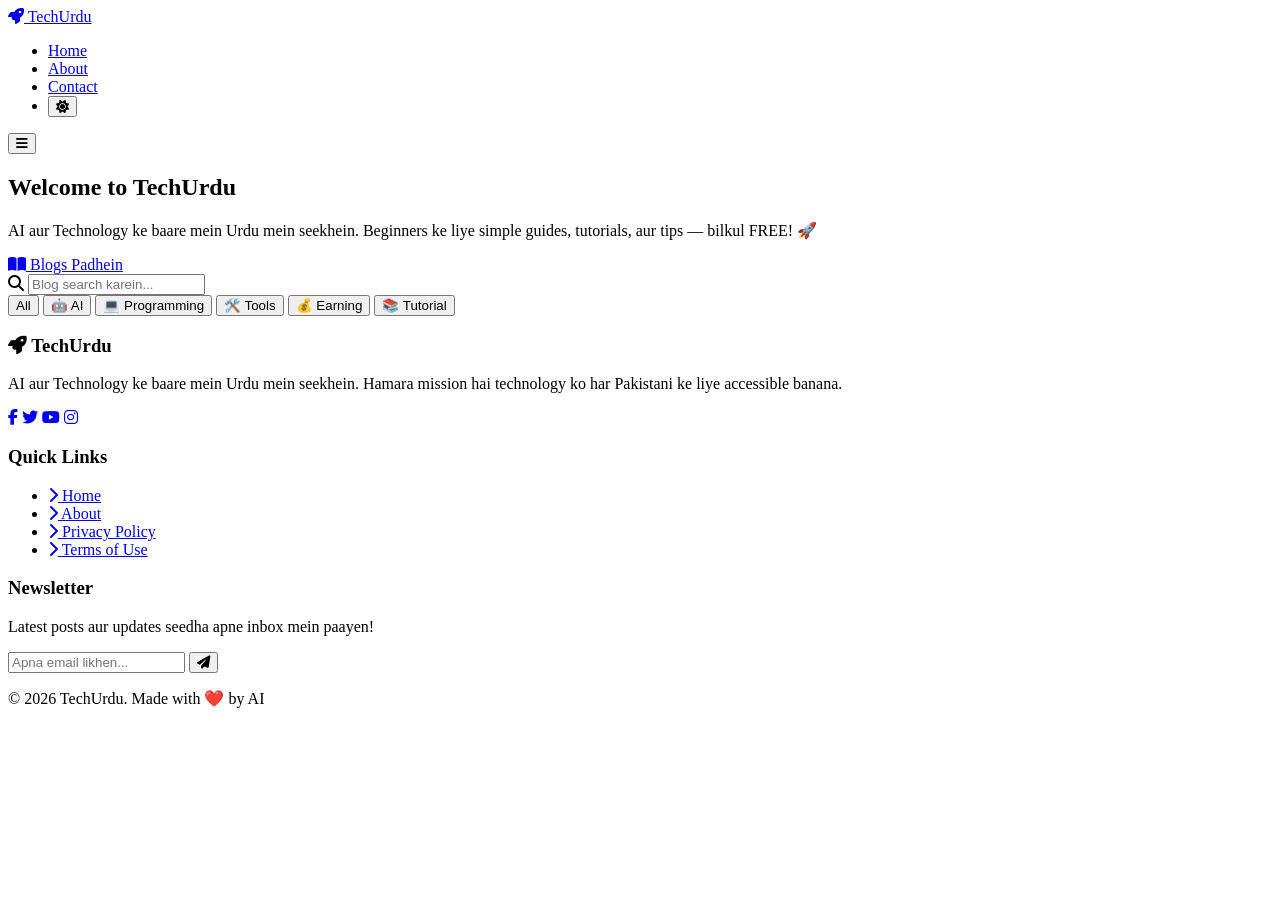
==== index.html @ f4167344 "Add files via upload" ====
<!DOCTYPE html>
<html lang="ur" data-theme="dark">
<head>
    <meta charset="UTF-8">
    <meta name="viewport" content="width=device-width, initial-scale=1.0">
    <title>TechUrdu — AI & Technology Blog in Urdu</title>
    <meta name="description" content="AI aur Technology ke baare mein Urdu mein seekhein. Beginners ke liye guides, tutorials, aur latest tech news.">
    
    <!-- Font Awesome -->
    <link rel="stylesheet" href="https://cdnjs.cloudflare.com/ajax/libs/font-awesome/6.5.1/css/all.min.css">
    
    <!-- Custom CSS -->
    <link rel="stylesheet" href="css/style.css">
    
    <!-- Favicon -->
    <link rel="icon" type="image/svg+xml" href="data:image/svg+xml,<svg xmlns='http://www.w3.org/2000/svg' viewBox='0 0 100 100'><text y='.9em' font-size='90'>🚀</text></svg>">
</head>
<body>

    <!-- Loader -->
    <div class="loader-wrapper" id="loader">
        <div class="spinner"></div>
    </div>

    <!-- Progress Bar -->
    <div class="progress-container">
        <div class="progress-bar" id="progress-bar"></div>
    </div>

    <!-- Header / Navigation -->
    <header>
        <nav class="container">
            <a href="index.html" class="logo">
                <i class="fas fa-rocket"></i> TechUrdu
            </a>
            
            <ul class="nav-links" id="nav-links">
                <li><a href="index.html" class="active">Home</a></li>
                <li><a href="about.html">About</a></li>
                <li><a href="#footer">Contact</a></li>
                <li>
                    <button class="theme-toggle" id="theme-toggle" title="Toggle Theme">
                        <i class="fas fa-sun"></i>
                    </button>
                </li>
            </ul>
            
            <button class="hamburger" id="hamburger">
                <i class="fas fa-bars"></i>
            </button>
        </nav>
    </header>

    <!-- Hero Section -->
    <section class="hero">
        <div class="container">
            <h1 class="animate-on-scroll">
                Welcome to <span>TechUrdu</span>
            </h1>
            <p class="animate-on-scroll">
                AI aur Technology ke baare mein Urdu mein seekhein. Beginners ke liye simple guides, tutorials, aur tips — bilkul FREE! 🚀
            </p>
            <a href="#blog-section" class="btn-primary animate-on-scroll">
                <i class="fas fa-book-open"></i> Blogs Padhein
            </a>
        </div>
    </section>

    <!-- Search & Filter Section -->
    <section class="search-filter-section" id="blog-section">
        <div class="container">
            <!-- Search Bar -->
            <div class="search-bar animate-on-scroll">
                <i class="fas fa-search"></i>
                <input type="text" id="search-input" placeholder="Blog search karein...">
            </div>

            <!-- Category Filter -->
            <div class="category-filter animate-on-scroll">
                <button class="cat-pill active" data-category="All">All</button>
                <button class="cat-pill" data-category="AI">🤖 AI</button>
                <button class="cat-pill" data-category="Programming">💻 Programming</button>
                <button class="cat-pill" data-category="Tools">🛠️ Tools</button>
                <button class="cat-pill" data-category="Earning">💰 Earning</button>
                <button class="cat-pill" data-category="Tutorial">📚 Tutorial</button>
            </div>
        </div>
    </section>

    <!-- Blog Grid -->
    <section>
        <div class="container">
            <div class="blog-grid" id="blog-grid">
                <!-- Blog cards will be rendered by main.js -->
            </div>
        </div>
    </section>

    <!-- Footer -->
    <footer id="footer">
        <div class="container">
            <div class="footer-grid">
                <!-- About Column -->
                <div class="footer-col">
                    <h3><i class="fas fa-rocket"></i> TechUrdu</h3>
                    <p>AI aur Technology ke baare mein Urdu mein seekhein. Hamara mission hai technology ko har Pakistani ke liye accessible banana.</p>
                    <div class="social-links">
                        <a href="#" title="Facebook"><i class="fab fa-facebook-f"></i></a>
                        <a href="#" title="Twitter"><i class="fab fa-twitter"></i></a>
                        <a href="#" title="YouTube"><i class="fab fa-youtube"></i></a>
                        <a href="#" title="Instagram"><i class="fab fa-instagram"></i></a>
                    </div>
                </div>

                <!-- Quick Links Column -->
                <div class="footer-col">
                    <h3>Quick Links</h3>
                    <ul class="footer-links">
                        <li><a href="index.html"><i class="fas fa-chevron-right"></i> Home</a></li>
                        <li><a href="about.html"><i class="fas fa-chevron-right"></i> About</a></li>
                        <li><a href="#"><i class="fas fa-chevron-right"></i> Privacy Policy</a></li>
                        <li><a href="#"><i class="fas fa-chevron-right"></i> Terms of Use</a></li>
                    </ul>
                </div>

                <!-- Newsletter Column -->
                <div class="footer-col">
                    <h3>Newsletter</h3>
                    <p>Latest posts aur updates seedha apne inbox mein paayen!</p>
                    <form class="newsletter-form" id="newsletter-form">
                        <input type="email" placeholder="Apna email likhen..." required>
                        <button type="submit" class="btn-primary">
                            <i class="fas fa-paper-plane"></i>
                        </button>
                    </form>
                </div>
            </div>

            <div class="footer-bottom">
                <p>&copy; 2026 TechUrdu. Made with ❤️ by AI</p>
            </div>
        </div>
    </footer>

    <!-- Scripts -->
    <script src="js/blog-data.js"></script>
    <script src="js/main.js"></script>
    <script src="js/chatbot.js"></script>
</body>
</html>
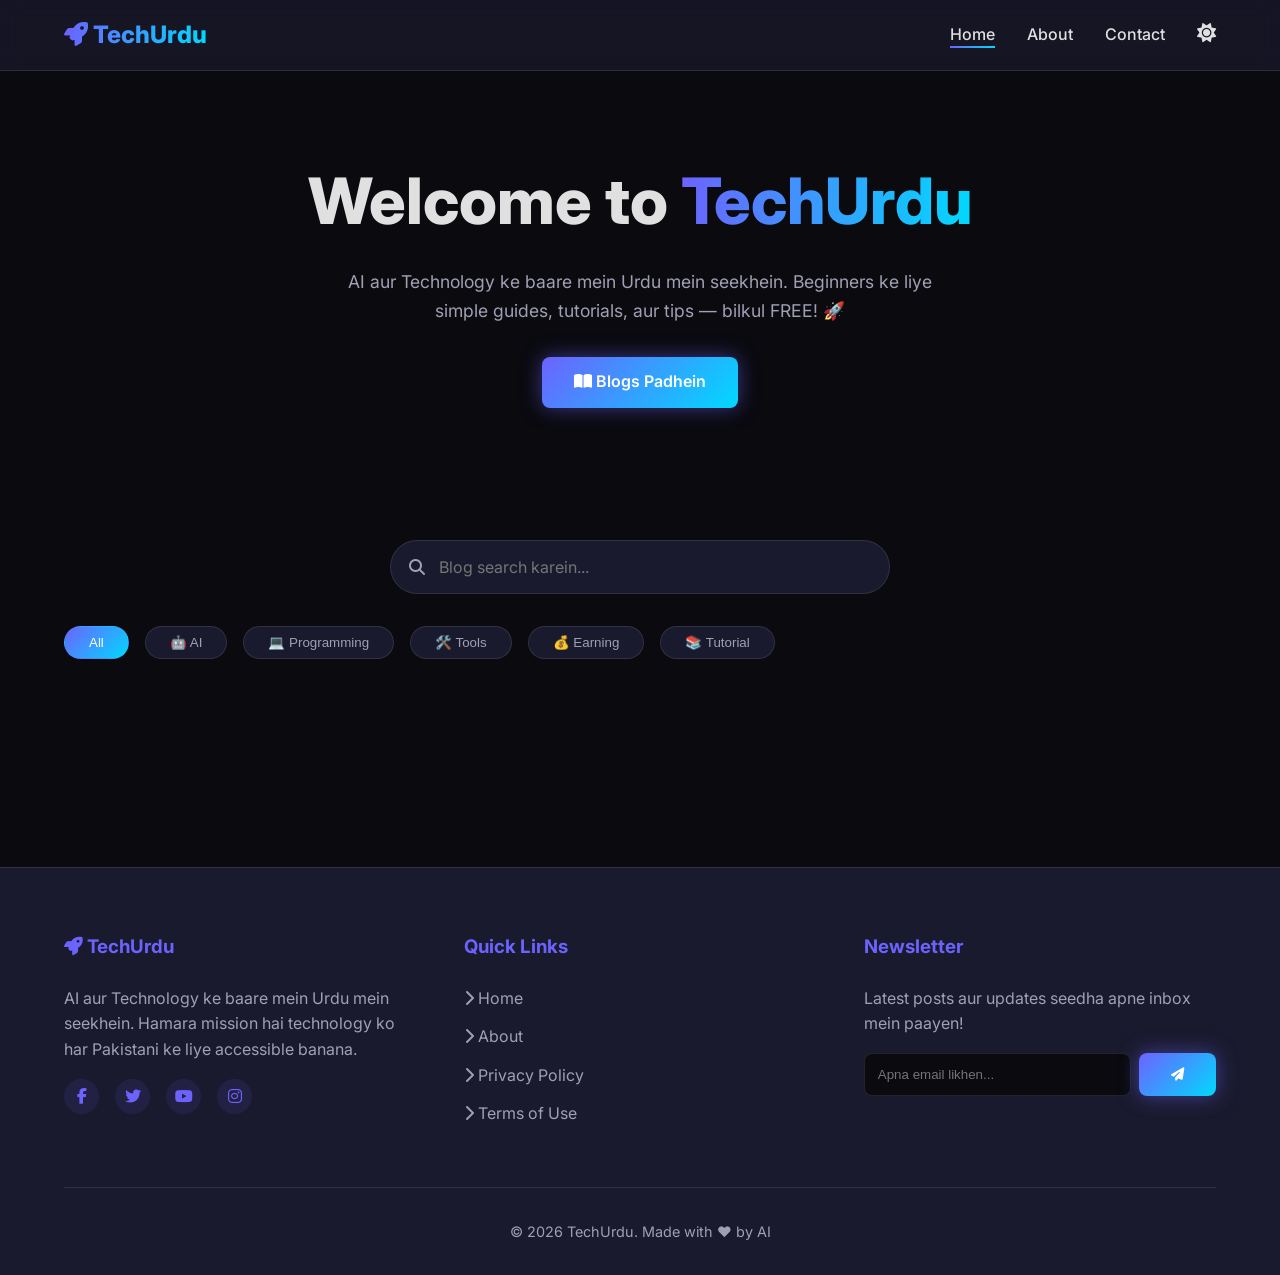
==== commit 6b642198: "Add files via upload" ====
--- a/index.html
+++ b/index.html
@@ -10,7 +10,7 @@
     <link rel="stylesheet" href="https://cdnjs.cloudflare.com/ajax/libs/font-awesome/6.5.1/css/all.min.css">
     
     <!-- Custom CSS -->
-    <link rel="stylesheet" href="css/style.css">
+    <link rel="stylesheet" href="style.css">
     
     <!-- Favicon -->
     <link rel="icon" type="image/svg+xml" href="data:image/svg+xml,<svg xmlns='http://www.w3.org/2000/svg' viewBox='0 0 100 100'><text y='.9em' font-size='90'>🚀</text></svg>">
@@ -143,8 +143,9 @@
     </footer>
 
     <!-- Scripts -->
-    <script src="js/blog-data.js"></script>
-    <script src="js/main.js"></script>
-    <script src="js/chatbot.js"></script>
+    <script src="blog-data.js"></script>
+    <script src="main.js"></script>
+    <script src="chatbot.js"></script>
 </body>
 </html>
+
--- a/style.css
+++ b/style.css
@@ -0,0 +1,692 @@
+/* ======== FONTS ======== */
+@import url('https://fonts.googleapis.com/css2?family=Inter:wght@300;400;500;600;700;800&family=Noto+Nastaliq+Urdu:wght@400;700&display=swap');
+
+/* ======== VARIABLES ======== */
+:root {
+  /* Colors - Dark Mode (Default) */
+  --bg-color: #0a0a0f;
+  --card-bg: #1a1a2e;
+  --text-primary: #e0e0e0;
+  --text-secondary: #a0a0b5;
+  --primary: #6C63FF;
+  --primary-hover: #5A52D5;
+  --secondary: #00D9FF;
+  --border-color: rgba(255, 255, 255, 0.1);
+  
+  /* Gradients */
+  --gradient-primary: linear-gradient(135deg, var(--primary), var(--secondary));
+  --gradient-text: linear-gradient(to right, #6C63FF, #00D9FF);
+  
+  /* Shadows */
+  --shadow-sm: 0 4px 6px rgba(0, 0, 0, 0.3);
+  --shadow-md: 0 10px 15px -3px rgba(0, 0, 0, 0.5);
+  --shadow-glow: 0 0 20px rgba(108, 99, 255, 0.5);
+  
+  /* Typography */
+  --font-en: 'Inter', sans-serif;
+  --font-ur: 'Noto Nastaliq Urdu', serif;
+  
+  /* Layout */
+  --radius-card: 12px;
+  --radius-btn: 8px;
+  --transition: all 0.3s ease;
+  
+  --glass-bg: rgba(26, 26, 46, 0.7);
+}
+
+[data-theme='light'] {
+  --bg-color: #f5f5f7;
+  --card-bg: #ffffff;
+  --text-primary: #1a1a2e;
+  --text-secondary: #555566;
+  --border-color: rgba(0, 0, 0, 0.1);
+  --shadow-sm: 0 4px 6px rgba(0, 0, 0, 0.05);
+  --shadow-md: 0 10px 15px -3px rgba(0, 0, 0, 0.1);
+  --shadow-glow: 0 0 20px rgba(108, 99, 255, 0.3);
+  --glass-bg: rgba(255, 255, 255, 0.7);
+}
+
+/* ======== RESET & BASE ======== */
+* {
+  margin: 0;
+  padding: 0;
+  box-sizing: border-box;
+}
+
+html {
+  scroll-behavior: smooth;
+}
+
+body {
+  font-family: var(--font-en);
+  background-color: var(--bg-color);
+  color: var(--text-primary);
+  line-height: 1.6;
+  transition: background-color 0.3s ease, color 0.3s ease;
+  overflow-x: hidden;
+}
+
+a {
+  text-decoration: none;
+  color: inherit;
+}
+
+ul {
+  list-style: none;
+}
+
+img {
+  max-width: 100%;
+  height: auto;
+  display: block;
+}
+
+.container {
+  width: 90%;
+  max-width: 1200px;
+  margin: 0 auto;
+}
+
+/* ======== CUSTOM SCROLLBAR ======== */
+::-webkit-scrollbar {
+  width: 8px;
+}
+::-webkit-scrollbar-track {
+  background: var(--bg-color);
+}
+::-webkit-scrollbar-thumb {
+  background: var(--primary);
+  border-radius: 4px;
+}
+::-webkit-scrollbar-thumb:hover {
+  background: var(--secondary);
+}
+
+/* ======== PROGRESS BAR ======== */
+.progress-container {
+  position: fixed;
+  top: 0;
+  left: 0;
+  width: 100%;
+  height: 4px;
+  background: transparent;
+  z-index: 1001;
+}
+.progress-bar {
+  height: 100%;
+  background: var(--gradient-text);
+  width: 0%;
+}
+
+/* ======== PAGE LOADER ======== */
+.loader-wrapper {
+  position: fixed;
+  top: 0;
+  left: 0;
+  width: 100vw;
+  height: 100vh;
+  background: var(--bg-color);
+  display: flex;
+  justify-content: center;
+  align-items: center;
+  z-index: 9999;
+  transition: opacity 0.5s ease;
+}
+.spinner {
+  width: 50px;
+  height: 50px;
+  border: 5px solid var(--border-color);
+  border-top-color: var(--primary);
+  border-radius: 50%;
+  animation: spin 1s linear infinite;
+}
+@keyframes spin { 100% { transform: rotate(360deg); } }
+
+/* ======== NAVIGATION ======== */
+header {
+  position: fixed;
+  top: 0;
+  width: 100%;
+  z-index: 1000;
+  background: var(--glass-bg);
+  backdrop-filter: blur(10px);
+  border-bottom: 1px solid var(--border-color);
+}
+
+nav {
+  display: flex;
+  justify-content: space-between;
+  align-items: center;
+  padding: 1rem 0;
+}
+
+.logo {
+  font-size: 1.5rem;
+  font-weight: 800;
+  background: var(--gradient-text);
+  -webkit-background-clip: text;
+  -webkit-text-fill-color: transparent;
+}
+
+.nav-links {
+  display: flex;
+  gap: 2rem;
+  align-items: center;
+}
+
+.nav-links a {
+  font-weight: 500;
+  position: relative;
+  transition: var(--transition);
+}
+
+.nav-links a::after {
+  content: '';
+  position: absolute;
+  width: 0;
+  height: 2px;
+  bottom: -4px;
+  left: 0;
+  background: var(--gradient-primary);
+  transition: var(--transition);
+}
+
+.nav-links a:hover::after,
+.nav-links a.active::after {
+  width: 100%;
+}
+
+.theme-toggle {
+  background: none;
+  border: none;
+  color: var(--text-primary);
+  font-size: 1.2rem;
+  cursor: pointer;
+  transition: var(--transition);
+}
+
+.theme-toggle:hover {
+  color: var(--primary);
+}
+
+.hamburger {
+  display: none;
+  font-size: 1.5rem;
+  cursor: pointer;
+  background: none;
+  border: none;
+  color: var(--text-primary);
+}
+
+/* ======== HERO SECTION ======== */
+.hero {
+  padding: 150px 0 100px;
+  text-align: center;
+}
+
+.hero h1 {
+  font-size: clamp(2.5rem, 5vw, 4rem);
+  font-weight: 800;
+  margin-bottom: 1rem;
+}
+
+.hero h1 span {
+  background: var(--gradient-text);
+  -webkit-background-clip: text;
+  -webkit-text-fill-color: transparent;
+}
+
+.hero p {
+  font-size: 1.1rem;
+  color: var(--text-secondary);
+  max-width: 600px;
+  margin: 0 auto 2rem;
+}
+
+.btn-primary {
+  display: inline-block;
+  padding: 0.8rem 2rem;
+  background: var(--gradient-primary);
+  color: #fff;
+  border-radius: var(--radius-btn);
+  font-weight: 600;
+  border: none;
+  cursor: pointer;
+  box-shadow: var(--shadow-glow);
+  transition: var(--transition);
+}
+
+.btn-primary:hover {
+  transform: translateY(-3px);
+  box-shadow: 0 0 30px rgba(108, 99, 255, 0.8);
+}
+
+/* ======== SEARCH & FILTER ======== */
+.search-filter-section {
+  padding: 2rem 0;
+}
+
+.search-bar {
+  position: relative;
+  max-width: 500px;
+  margin: 0 auto 2rem;
+}
+
+.search-bar input {
+  width: 100%;
+  padding: 1rem 1rem 1rem 3rem;
+  border-radius: 30px;
+  border: 1px solid var(--border-color);
+  background: var(--card-bg);
+  color: var(--text-primary);
+  font-family: inherit;
+  font-size: 1rem;
+  outline: none;
+  transition: var(--transition);
+}
+
+.search-bar input:focus {
+  border-color: var(--primary);
+  box-shadow: 0 0 10px rgba(108, 99, 255, 0.2);
+}
+
+.search-bar i {
+  position: absolute;
+  left: 1.2rem;
+  top: 50%;
+  transform: translateY(-50%);
+  color: var(--text-secondary);
+}
+
+.category-filter {
+  display: flex;
+  gap: 1rem;
+  overflow-x: auto;
+  padding-bottom: 1rem;
+  scrollbar-width: none;
+}
+
+.category-filter::-webkit-scrollbar {
+  display: none;
+}
+
+.cat-pill {
+  padding: 0.5rem 1.5rem;
+  border-radius: 20px;
+  background: var(--card-bg);
+  border: 1px solid var(--border-color);
+  color: var(--text-secondary);
+  cursor: pointer;
+  white-space: nowrap;
+  transition: var(--transition);
+  font-weight: 500;
+}
+
+.cat-pill.active, .cat-pill:hover {
+  background: var(--gradient-primary);
+  color: #fff;
+  border-color: transparent;
+}
+
+/* ======== BLOG CARDS ======== */
+.blog-grid {
+  display: grid;
+  grid-template-columns: repeat(auto-fill, minmax(300px, 1fr));
+  gap: 2rem;
+  padding: 2rem 0 4rem;
+}
+
+.blog-card {
+  background: var(--card-bg);
+  border-radius: var(--radius-card);
+  overflow: hidden;
+  box-shadow: var(--shadow-sm);
+  transition: var(--transition);
+  border: 1px solid var(--border-color);
+  display: flex;
+  flex-direction: column;
+}
+
+.blog-card:hover {
+  transform: translateY(-10px);
+  box-shadow: var(--shadow-md);
+  border-color: var(--primary);
+}
+
+.card-img {
+  width: 100%;
+  height: 200px;
+  object-fit: cover;
+}
+
+.card-content {
+  padding: 1.5rem;
+  flex: 1;
+  display: flex;
+  flex-direction: column;
+}
+
+.badge {
+  align-self: flex-start;
+  padding: 0.3rem 0.8rem;
+  background: rgba(108, 99, 255, 0.1);
+  color: var(--primary);
+  border-radius: 4px;
+  font-size: 0.8rem;
+  font-weight: 600;
+  margin-bottom: 1rem;
+}
+
+.card-title {
+  font-size: 1.2rem;
+  margin-bottom: 0.5rem;
+  line-height: 1.4;
+}
+
+.card-title a {
+  transition: var(--transition);
+}
+
+.card-title a:hover {
+  color: var(--primary);
+}
+
+.card-excerpt {
+  color: var(--text-secondary);
+  font-size: 0.95rem;
+  margin-bottom: 1.5rem;
+  flex: 1;
+}
+
+.card-meta {
+  display: flex;
+  justify-content: space-between;
+  align-items: center;
+  font-size: 0.85rem;
+  color: var(--text-secondary);
+  border-top: 1px solid var(--border-color);
+  padding-top: 1rem;
+}
+
+.author-info {
+  display: flex;
+  align-items: center;
+  gap: 0.5rem;
+}
+
+.author-avatar {
+  width: 30px;
+  height: 30px;
+  border-radius: 50%;
+  object-fit: cover;
+}
+
+/* ======== BLOG POST PAGE ======== */
+.post-header {
+  padding: 120px 0 40px;
+  text-align: center;
+  max-width: 800px;
+  margin: 0 auto;
+}
+
+.post-header .badge {
+  margin: 0 auto 1rem;
+}
+
+.post-title {
+  font-size: clamp(2rem, 4vw, 3rem);
+  margin-bottom: 1rem;
+}
+
+.post-meta-large {
+  display: flex;
+  justify-content: center;
+  align-items: center;
+  gap: 1.5rem;
+  color: var(--text-secondary);
+  margin-bottom: 2rem;
+}
+
+.post-image-main {
+  width: 100%;
+  max-height: 500px;
+  object-fit: cover;
+  border-radius: var(--radius-card);
+  margin-bottom: 3rem;
+}
+
+.post-content {
+  max-width: 800px;
+  margin: 0 auto 4rem;
+  font-size: 1.1rem;
+}
+
+.post-content h2 { margin: 2rem 0 1rem; color: var(--secondary); }
+.post-content h3 { margin: 1.5rem 0 1rem; }
+.post-content p { margin-bottom: 1.5rem; }
+.post-content ul, .post-content ol { margin-bottom: 1.5rem; padding-left: 2rem; }
+.post-content li { margin-bottom: 0.5rem; }
+.post-content blockquote {
+  border-left: 4px solid var(--primary);
+  padding-left: 1rem;
+  font-style: italic;
+  margin-bottom: 1.5rem;
+  background: var(--card-bg);
+  padding: 1rem;
+  border-radius: 0 var(--radius-btn) var(--radius-btn) 0;
+}
+.post-content code {
+  background: var(--card-bg);
+  padding: 0.2rem 0.4rem;
+  border-radius: 4px;
+  font-family: monospace;
+  font-size: 0.9em;
+  color: var(--primary);
+}
+.post-content pre {
+  background: #1e1e1e;
+  padding: 1.5rem;
+  border-radius: var(--radius-btn);
+  overflow-x: auto;
+  margin-bottom: 1.5rem;
+}
+.post-content pre code {
+  background: none;
+  padding: 0;
+  color: #d4d4d4;
+}
+
+.share-section {
+  max-width: 800px;
+  margin: 0 auto 4rem;
+  padding-top: 2rem;
+  border-top: 1px solid var(--border-color);
+  display: flex;
+  align-items: center;
+  gap: 1rem;
+}
+
+.share-btn {
+  width: 40px;
+  height: 40px;
+  border-radius: 50%;
+  display: flex;
+  justify-content: center;
+  align-items: center;
+  background: var(--card-bg);
+  border: 1px solid var(--border-color);
+  transition: var(--transition);
+  cursor: pointer;
+}
+
+.share-btn:hover {
+  background: var(--primary);
+  color: #fff;
+  border-color: var(--primary);
+}
+
+/* ======== ABOUT PAGE ======== */
+.about-section {
+  padding: 120px 0 4rem;
+  max-width: 800px;
+  margin: 0 auto;
+}
+.about-profile {
+  display: flex;
+  align-items: center;
+  gap: 2rem;
+  margin-bottom: 3rem;
+}
+.about-profile img {
+  width: 150px;
+  height: 150px;
+  border-radius: 50%;
+  border: 3px solid var(--primary);
+}
+.stats-grid {
+  display: grid;
+  grid-template-columns: repeat(3, 1fr);
+  gap: 1rem;
+  margin-top: 2rem;
+}
+.stat-box {
+  background: var(--card-bg);
+  padding: 1.5rem;
+  border-radius: var(--radius-card);
+  text-align: center;
+  border: 1px solid var(--border-color);
+}
+.stat-box h3 {
+  font-size: 2rem;
+  color: var(--secondary);
+}
+
+/* ======== FOOTER ======== */
+footer {
+  background: var(--card-bg);
+  border-top: 1px solid var(--border-color);
+  padding: 4rem 0 2rem;
+  margin-top: 4rem;
+}
+
+.footer-grid {
+  display: grid;
+  grid-template-columns: repeat(auto-fit, minmax(250px, 1fr));
+  gap: 3rem;
+  margin-bottom: 3rem;
+}
+
+.footer-col h3 {
+  margin-bottom: 1.5rem;
+  color: var(--primary);
+}
+
+.footer-col p {
+  color: var(--text-secondary);
+  margin-bottom: 1rem;
+}
+
+.footer-links li {
+  margin-bottom: 0.8rem;
+}
+
+.footer-links a {
+  color: var(--text-secondary);
+  transition: var(--transition);
+}
+
+.footer-links a:hover {
+  color: var(--primary);
+}
+
+.social-links {
+  display: flex;
+  gap: 1rem;
+}
+
+.social-links a {
+  width: 35px;
+  height: 35px;
+  border-radius: 50%;
+  background: rgba(108, 99, 255, 0.1);
+  display: flex;
+  justify-content: center;
+  align-items: center;
+  color: var(--primary);
+  transition: var(--transition);
+}
+
+.social-links a:hover {
+  background: var(--primary);
+  color: #fff;
+}
+
+.newsletter-form {
+  display: flex;
+  gap: 0.5rem;
+}
+
+.newsletter-form input {
+  flex: 1;
+  padding: 0.8rem;
+  border-radius: var(--radius-btn);
+  border: 1px solid var(--border-color);
+  background: var(--bg-color);
+  color: var(--text-primary);
+}
+
+.footer-bottom {
+  text-align: center;
+  padding-top: 2rem;
+  border-top: 1px solid var(--border-color);
+  color: var(--text-secondary);
+  font-size: 0.9rem;
+}
+
+/* ======== ANIMATIONS ======== */
+.animate-on-scroll {
+  opacity: 0;
+  transform: translateY(30px);
+  transition: opacity 0.6s ease-out, transform 0.6s ease-out;
+}
+
+.animate-on-scroll.is-visible {
+  opacity: 1;
+  transform: translateY(0);
+}
+
+/* ======== RESPONSIVE ======== */
+@media (max-width: 768px) {
+  .hamburger {
+    display: block;
+  }
+  
+  .nav-links {
+    position: fixed;
+    top: 70px;
+    left: -100%;
+    width: 100%;
+    height: calc(100vh - 70px);
+    background: var(--bg-color);
+    flex-direction: column;
+    justify-content: center;
+    transition: 0.4s;
+  }
+  
+  .nav-links.active {
+    left: 0;
+  }
+  
+  .blog-grid {
+    grid-template-columns: repeat(auto-fill, minmax(250px, 1fr));
+  }
+  
+  .about-profile {
+    flex-direction: column;
+    text-align: center;
+  }
+  
+  .stats-grid {
+    grid-template-columns: 1fr;
+  }
+}
